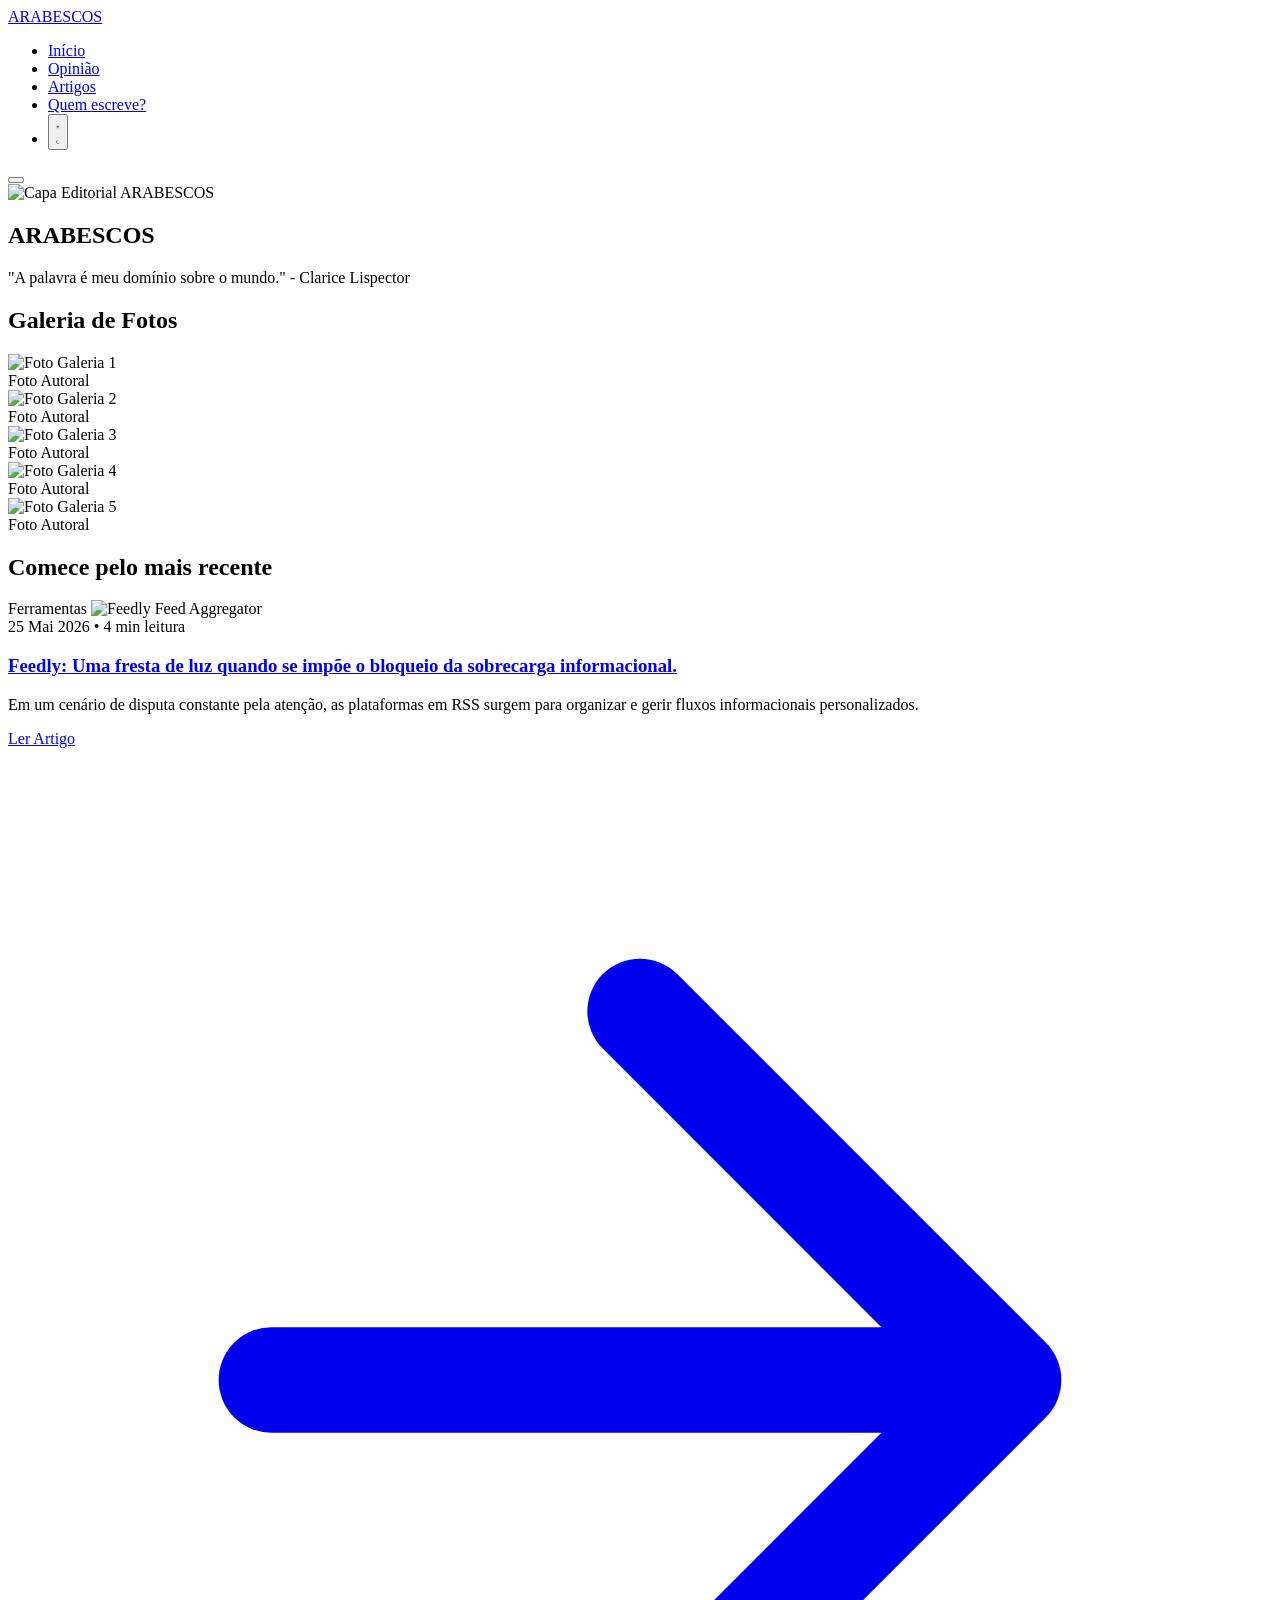
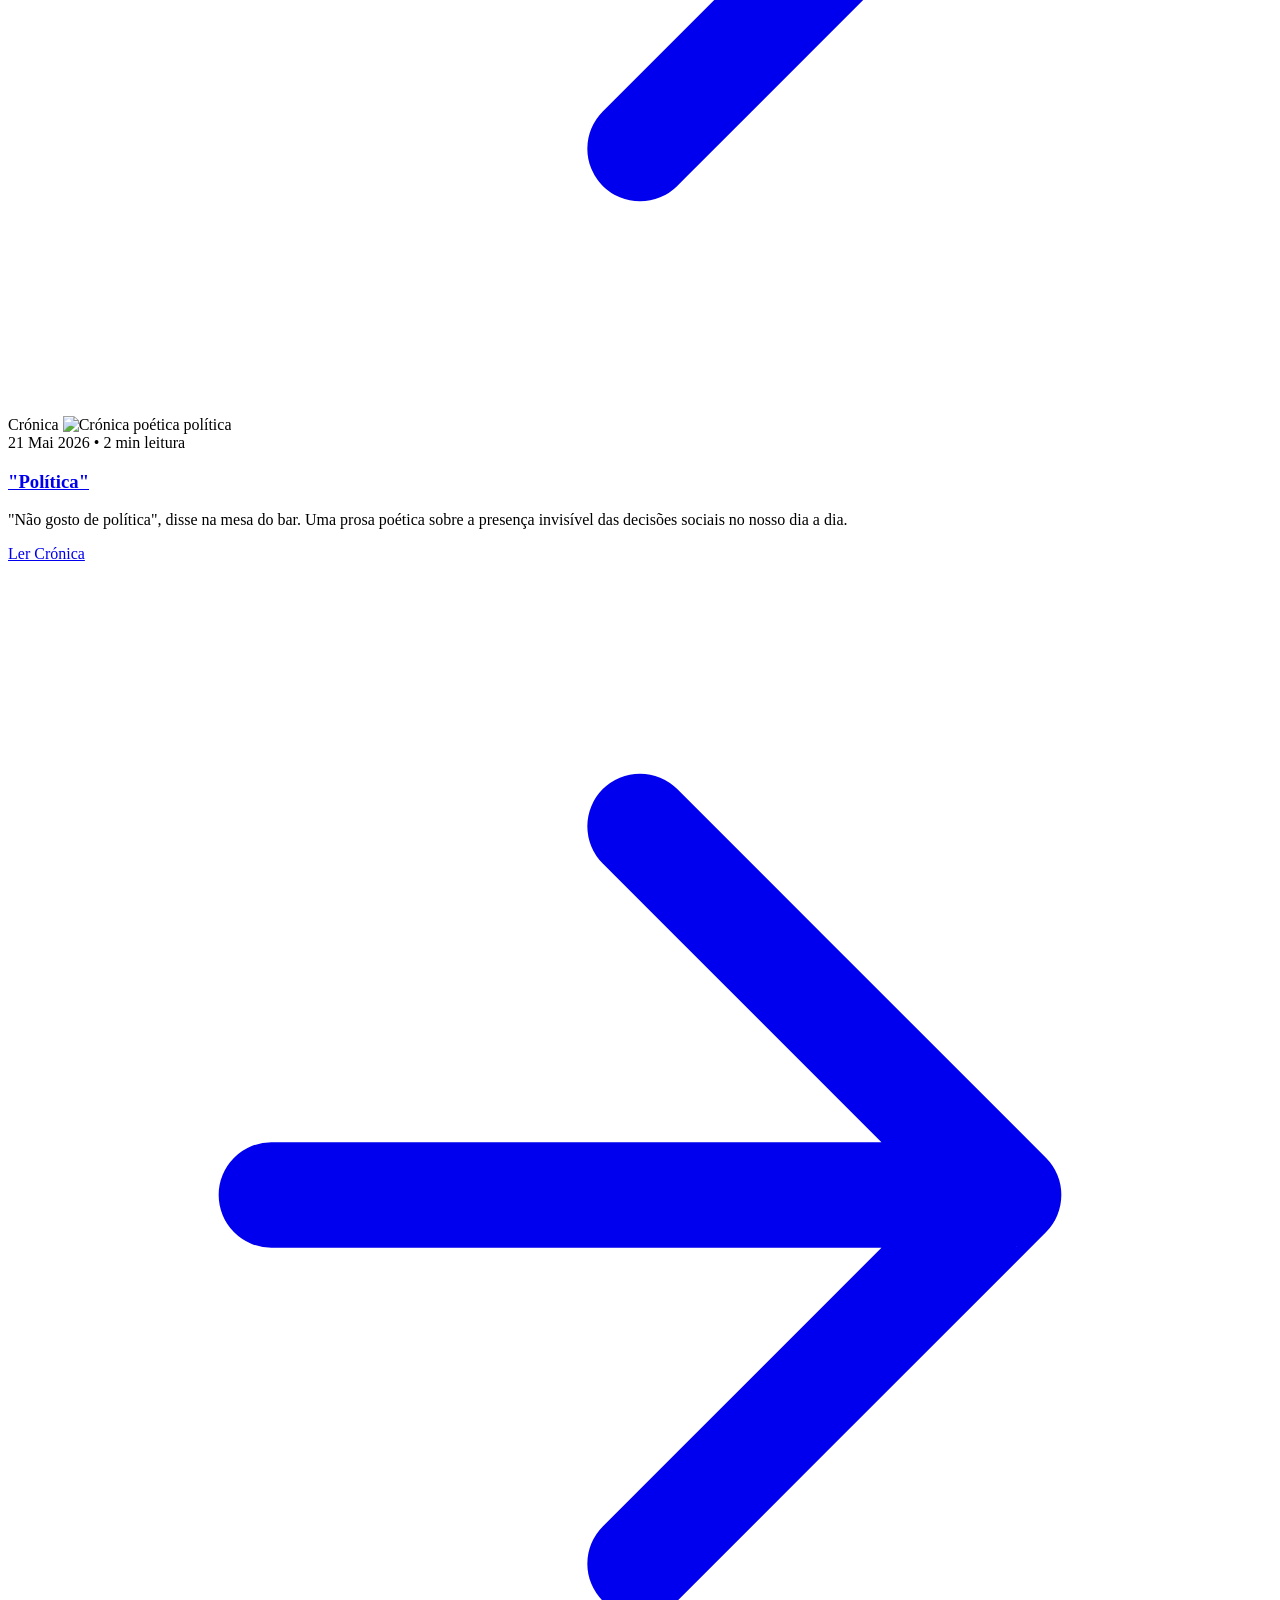
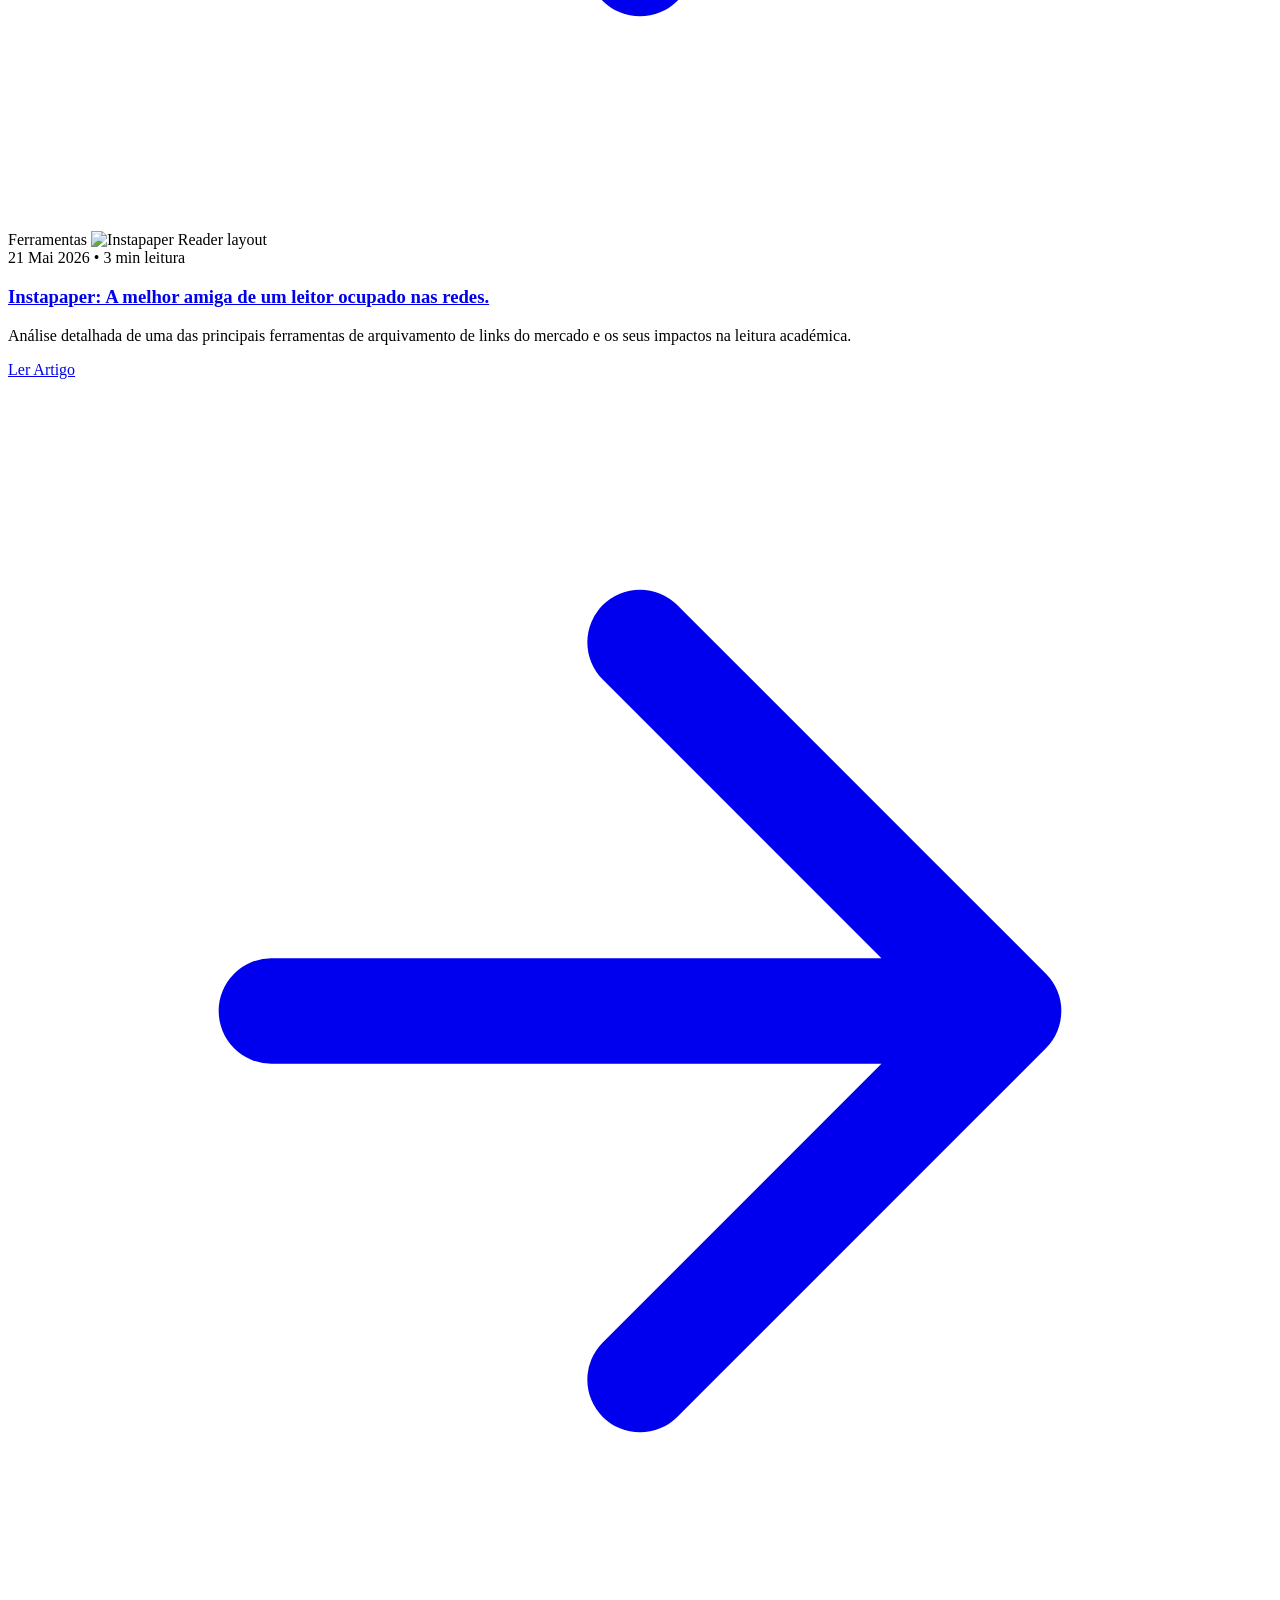
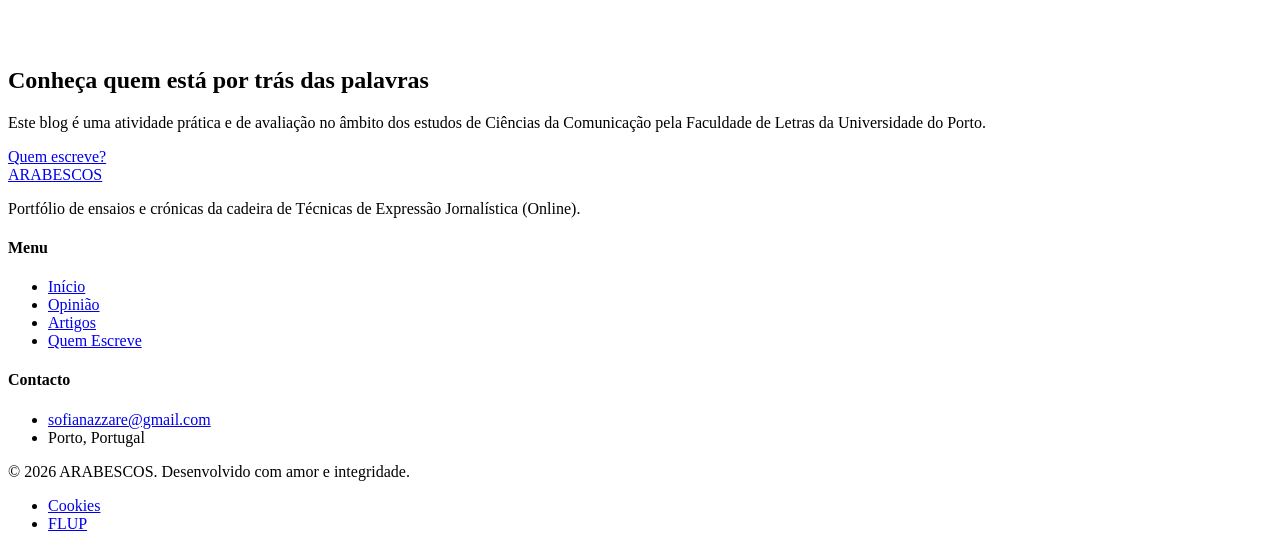
==== index.html @ 0fa6630d "Add files via upload primeiro push" ====
<!DOCTYPE html>
<html lang="pt" data-theme="light">

<head>
  <meta charset="UTF-8">
  <meta name="viewport" content="width=device-width, initial-scale=1.0">
  <meta http-equiv="X-UA-Compatible" content="ie=edge">

  <title>ARABESCOS | Início - Blog de Opinião</title>
  <meta name="description"
    content="Um espaço premium de crítica e opinião sobre tecnologia, fluxos informacionais, jornalismo online e crónicas do quotidiano por Sofia Nazaré.">
  <meta name="keywords" content="blog de opinião, jornalismo, feedly, instapaper, crónica, flup, porto">
  <meta name="author" content="Sofia Nazaré">

  <link rel="icon" href="https://duyn491kcolsw.cloudfront.net/files/2s/2sd/2sd9d9.ico" type="image/x-icon">
  <link rel="stylesheet" href="css/style.css">
</head>

<body>

  <!-- Reading Progress Bar -->
  <div class="reading-progress-container">
    <div id="reading-progress" class="reading-progress-bar"></div>
  </div>

  <!-- Main Header -->
  <header class="main-header" id="main-header">
    <div class="container header-container">
      <a href="index.html" class="logo" id="logo-brand">
        ARABESCOS<span></span>
      </a>

      <nav>
        <ul class="nav-menu" id="nav-menu">
          <li><a href="index.html" class="nav-link active" id="nav-home">Início</a></li>
          <li><a href="opiniao.html" class="nav-link" id="nav-opiniao">Opinião</a></li>
          <li><a href="artigos.html" class="nav-link" id="nav-artigos">Artigos</a></li>
          <li><a href="sobre-nos.html" class="nav-link" id="nav-about">Quem escreve?</a></li>
          <li class="theme-toggle-container">
            <button id="theme-toggle" class="theme-toggle-btn" aria-label="Alternar Tema Claro/Escuro">
              <svg class="sun-icon" viewBox="0 0 24 24">
                <path
                  d="M12 7c-2.76 0-5 2.24-5 5s2.24 5 5 5 5-2.24 5-5-2.24-5-5-5zM2 13h2c.55 0 1-.45 1-1s-.45-1-1-1H2c-.55 0-1 .45-1 1s.45 1 1 1zm18 0h2c.55 0 1-.45 1-1s-.45-1-1-1h-2c-.55 0-1 .45-1 1s.45 1 1 1zM11 2v2c0 .55.45 1 1 1s1-.45 1-1V2c0-.55-.45-1-1-1s-1 .45-1 1zm0 18v2c0 .55.45 1 1 1s1-.45 1-1v-2c0-.55-.45-1-1-1s-1 .45-1 1zM5.99 4.58c-.39-.39-1.03-.39-1.41 0s-.39 1.03 0 1.41l1.06 1.06c.39.39 1.03.39 1.41 0s.39-1.03 0-1.41L5.99 4.58zm12.37 12.37c-.39-.39-1.03-.39-1.41 0s-.39 1.03 0 1.41l1.06 1.06c.39.39 1.03.39 1.41 0s.39-1.03 0-1.41l-1.06-1.06zm1.06-12.37c-.39-.39-1.03-.39-1.41 0l-1.06 1.06c-.39.39-.39 1.03 0 1.41s1.03.39 1.41 0l1.06-1.06c.39-.38.39-1.02 0-1.41zm-12.37 12.37c-.39-.39-1.03-.39-1.41 0l-1.06 1.06c-.39.39-.39 1.03 0 1.41s1.03.39 1.41 0l1.06-1.06c.38-.39.38-1.03 0-1.41z" />
              </svg>
              <svg class="moon-icon" viewBox="0 0 24 24">
                <path
                  d="M12.3 22h-.1c-5.5 0-10-4.5-10-10C2.2 6.8 6.3 2.5 11.5 2c.5-.1 1 .3 1 .8s-.2.9-.7 1.1c-3.6 1.3-6 4.7-6 8.5 0 4.7 3.9 8.5 8.7 8.5 2.5 0 4.8-1.1 6.4-2.9.3-.4.9-.5 1.3-.2s.5.9.2 1.3c-2 2.4-5 3.9-8.1 3.9z" />
              </svg>
            </button>
          </li>
        </ul>
      </nav>

      <button class="mobile-toggle" id="menu-toggle" aria-label="Abrir Menu">
        <span></span>
        <span></span>
        <span></span>
      </button>
    </div>
  </header>

  <!-- Hero Banner -->
  <section class="hero-banner fade-in" id="hero-section">
    <img
      src="https://83acf21416.cbaul-cdnwnd.com/0bd7acf3192e547ef66bab210b5537e1/200000008-1e2a11e2a3/IMG_3555.jpeg?ph=83acf21416"
      alt="Capa Editorial ARABESCOS" class="hero-bg">
    <div class="hero-overlay"></div>
    <div class="hero-content">
      <h1 class="hero-title">ARABESCOS</h1>
      <p class="hero-subtitle">"A palavra é meu domínio sobre o mundo." - Clarice Lispector</p>
    </div>
  </section>

  <!-- Gallery Section -->
  <section class="section container fade-in" id="gallery-section">
    <h2 class="section-title">Galeria de Fotos</h2>
    <div class="editorial-gallery" style="grid-template-columns: repeat(5, 1fr);">
      <div class="gallery-item">
        <img
          src="https://83acf21416.cbaul-cdnwnd.com/0bd7acf3192e547ef66bab210b5537e1/200000078-2ecbc2ecbd/WhatsApp%20Image%202026-03-26%20at%2002.44.03.jpeg?ph=83acf21416"
          alt="Foto Galeria 1" class="gallery-img">
        <div class="gallery-overlay">
          <span class="gallery-title">Foto Autoral</span>
        </div>
      </div>
      <div class="gallery-item">
        <img
          src="https://83acf21416.cbaul-cdnwnd.com/0bd7acf3192e547ef66bab210b5537e1/200000084-2b4642b466/WhatsApp%20Image%202026-03-26%20at%2002.42.41%20%281%29.jpeg?ph=83acf21416"
          alt="Foto Galeria 2" class="gallery-img">
        <div class="gallery-overlay">
          <span class="gallery-title">Foto Autoral</span>
        </div>
      </div>
      <div class="gallery-item">
        <img
          src="https://83acf21416.cbaul-cdnwnd.com/0bd7acf3192e547ef66bab210b5537e1/200000080-0b7890b78b/WhatsApp%20Image%202026-03-26%20at%2002.44.03%20%281%29.jpeg?ph=83acf21416"
          alt="Foto Galeria 3" class="gallery-img">
        <div class="gallery-overlay">
          <span class="gallery-title">Foto Autoral</span>
        </div>
      </div>
      <div class="gallery-item">
        <img
          src="https://83acf21416.cbaul-cdnwnd.com/0bd7acf3192e547ef66bab210b5537e1/200000082-5e3d45e3d6/WhatsApp%20Image%202026-03-26%20at%2002.42.42.jpeg?ph=83acf21416"
          alt="Foto Galeria 4" class="gallery-img">
        <div class="gallery-overlay">
          <span class="gallery-title">Foto Autoral</span>
        </div>
      </div>
      <div class="gallery-item">
        <img
          src="https://83acf21416.cbaul-cdnwnd.com/0bd7acf3192e547ef66bab210b5537e1/200000086-24a9124a93/WhatsApp%20Image%202026-03-26%20at%2002.45.46.jpeg?ph=83acf21416"
          alt="Foto Galeria 5" class="gallery-img">
        <div class="gallery-overlay">
          <span class="gallery-title">Foto Autoral</span>
        </div>
      </div>
    </div>
  </section>

  <!-- Recent Articles Feed -->
  <section class="section container fade-in" id="articles-feed">
    <h2 class="section-title">Comece pelo mais recente</h2>

    <div class="articles-grid">
      <!-- Article 1 -->
      <article class="article-card">
        <div class="card-img-wrapper">
          <span class="card-tag">Ferramentas</span>
          <img
            src="https://83acf21416.cbaul-cdnwnd.com/0bd7acf3192e547ef66bab210b5537e1/200000069-0a8d60a8d8/450/WhatsApp%20Image%202026-05-22%20at%2011.35.14-8.webp?ph=83acf21416"
            alt="Feedly Feed Aggregator" class="card-img">
        </div>
        <div class="card-content">
          <div class="card-meta">
            <span>25 Mai 2026</span>
            <span>•</span>
            <span>4 min leitura</span>
          </div>
          <h3 class="card-title">
            <a href="artigo-feedly.html">Feedly: Uma fresta de luz quando se impõe o bloqueio da sobrecarga
              informacional.</a>
          </h3>
          <p class="card-desc">Em um cenário de disputa constante pela atenção, as plataformas em RSS surgem para
            organizar e gerir fluxos informacionais personalizados.</p>
          <a href="artigo-feedly.html" class="card-link">
            Ler Artigo
            <svg viewBox="0 0 24 24">
              <path d="M5 12h14M12 5l7 7-7 7" stroke="currentColor" stroke-width="2" stroke-linecap="round"
                stroke-linejoin="round" fill="none" />
            </svg>
          </a>
        </div>
      </article>

      <!-- Article 2 -->
      <article class="article-card">
        <div class="card-img-wrapper">
          <span class="card-tag">Crónica</span>
          <img
            src="https://83acf21416.cbaul-cdnwnd.com/0bd7acf3192e547ef66bab210b5537e1/200000013-90c0790c09/450/WhatsApp%20Image%202026-03-26%20at%2000.16.03.webp?ph=83acf21416"
            alt="Crónica poética política" class="card-img">
        </div>
        <div class="card-content">
          <div class="card-meta">
            <span>21 Mai 2026</span>
            <span>•</span>
            <span>2 min leitura</span>
          </div>
          <h3 class="card-title">
            <a href="artigo-politica.html">"Política"</a>
          </h3>
          <p class="card-desc">"Não gosto de política", disse na mesa do bar. Uma prosa poética sobre a presença
            invisível das decisões sociais no nosso dia a dia.</p>
          <a href="artigo-politica.html" class="card-link">
            Ler Crónica
            <svg viewBox="0 0 24 24">
              <path d="M5 12h14M12 5l7 7-7 7" stroke="currentColor" stroke-width="2" stroke-linecap="round"
                stroke-linejoin="round" fill="none" />
            </svg>
          </a>
        </div>
      </article>

      <!-- Article 3 -->
      <article class="article-card">
        <div class="card-img-wrapper">
          <span class="card-tag">Ferramentas</span>
          <img
            src="https://83acf21416.cbaul-cdnwnd.com/0bd7acf3192e547ef66bab210b5537e1/200000061-aa2aaaa2ad/450/WhatsApp%20Image%202026-05-20%20at%2014.17.01.webp?ph=83acf21416"
            alt="Instapaper Reader layout" class="card-img">
        </div>
        <div class="card-content">
          <div class="card-meta">
            <span>21 Mai 2026</span>
            <span>•</span>
            <span>3 min leitura</span>
          </div>
          <h3 class="card-title">
            <a href="artigo-instapaper.html">Instapaper: A melhor amiga de um leitor ocupado nas redes.</a>
          </h3>
          <p class="card-desc">Análise detalhada de uma das principais ferramentas de arquivamento de links do mercado e
            os seus impactos na leitura académica.</p>
          <a href="artigo-instapaper.html" class="card-link">
            Ler Artigo
            <svg viewBox="0 0 24 24">
              <path d="M5 12h14M12 5l7 7-7 7" stroke="currentColor" stroke-width="2" stroke-linecap="round"
                stroke-linejoin="round" fill="none" />
            </svg>
          </a>
        </div>
      </article>
    </div>
  </section>

  <!-- CTA Section -->
  <section class="section container fade-in" id="cta-section">
    <div class="cta-banner">
      <h2 class="cta-title">Conheça quem está por trás das palavras</h2>
      <p class="cta-desc">Este blog é uma atividade prática e de avaliação no âmbito dos estudos de Ciências da
        Comunicação pela Faculdade de Letras da Universidade do Porto.</p>
      <a href="sobre-nos.html" class="btn btn-primary" id="cta-btn-author">Quem escreve?</a>
    </div>
  </section>

  <!-- Footer Component -->
  <footer class="main-footer" id="main-footer">
    <div class="container footer-grid">
      <div class="footer-brand">
        <a href="index.html" class="footer-logo">ARABESCOS<span></span></a>
        <p class="footer-desc">Portfólio de ensaios e crónicas da cadeira de Técnicas de Expressão Jornalística
          (Online).</p>
      </div>

      <div class="footer-links-widget">
        <h4 class="footer-widget-title">Menu</h4>
        <ul class="footer-links">
          <li><a href="index.html" class="footer-link">Início</a></li>
          <li><a href="opiniao.html" class="footer-link">Opinião</a></li>
          <li><a href="artigos.html" class="footer-link">Artigos</a></li>
          <li><a href="sobre-nos.html" class="footer-link">Quem Escreve</a></li>
        </ul>
      </div>

      <div class="footer-links-widget">
        <h4 class="footer-widget-title">Contacto</h4>
        <ul class="footer-links">
          <li><a href="mailto:sofianazzare@gmail.com" class="footer-link">sofianazzare@gmail.com</a></li>
          <li class="footer-link">Porto, Portugal</li>
        </ul>
      </div>
    </div>

    <div class="container footer-bottom">
      <div class="footer-copyright">
        &copy; 2026 ARABESCOS. Desenvolvido com amor e integridade.
      </div>
      <ul class="footer-bottom-links">
        <li><a href="#" class="footer-bottom-link">Cookies</a></li>
        <li><a href="https://www.flup.up.pt" target="_blank" class="footer-bottom-link">FLUP</a></li>
      </ul>
    </div>
  </footer>

  <!-- Main JavaScript File -->
  <script src="js/main.js"></script>
</body>

</html>
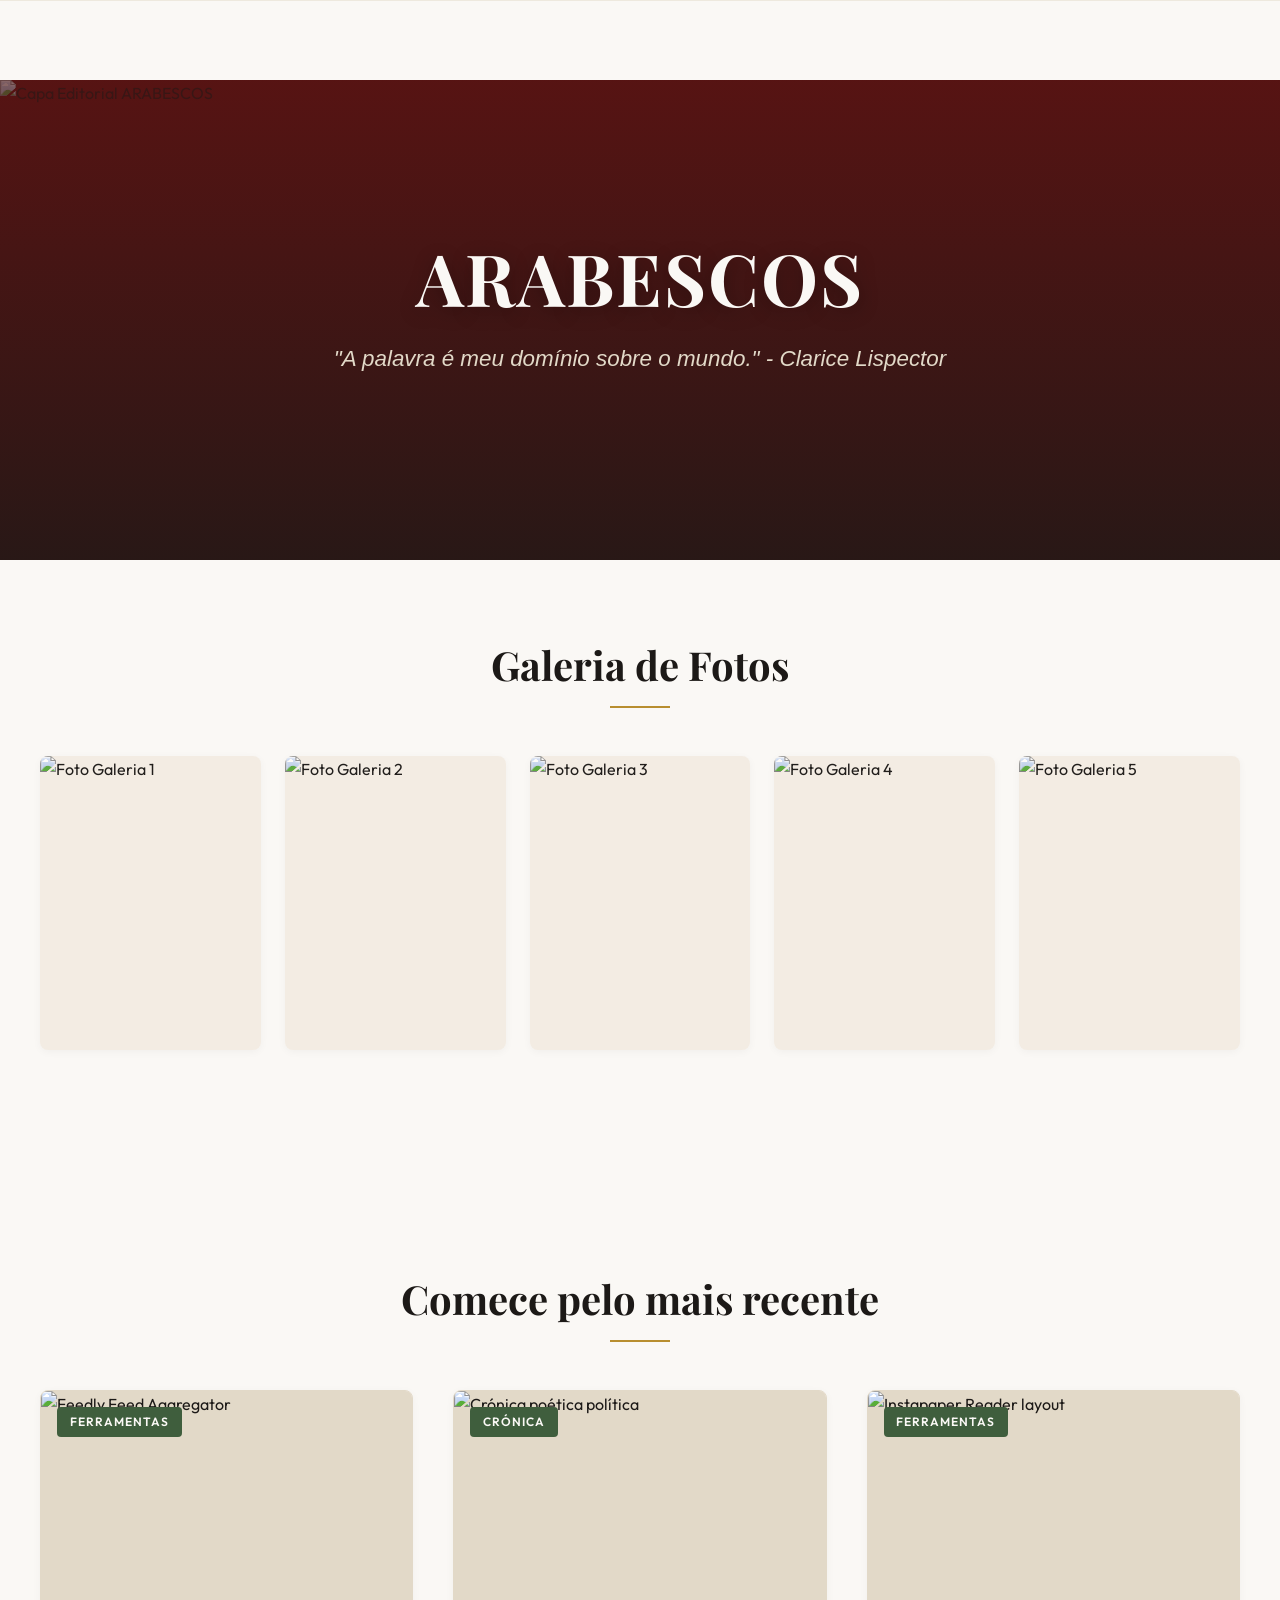
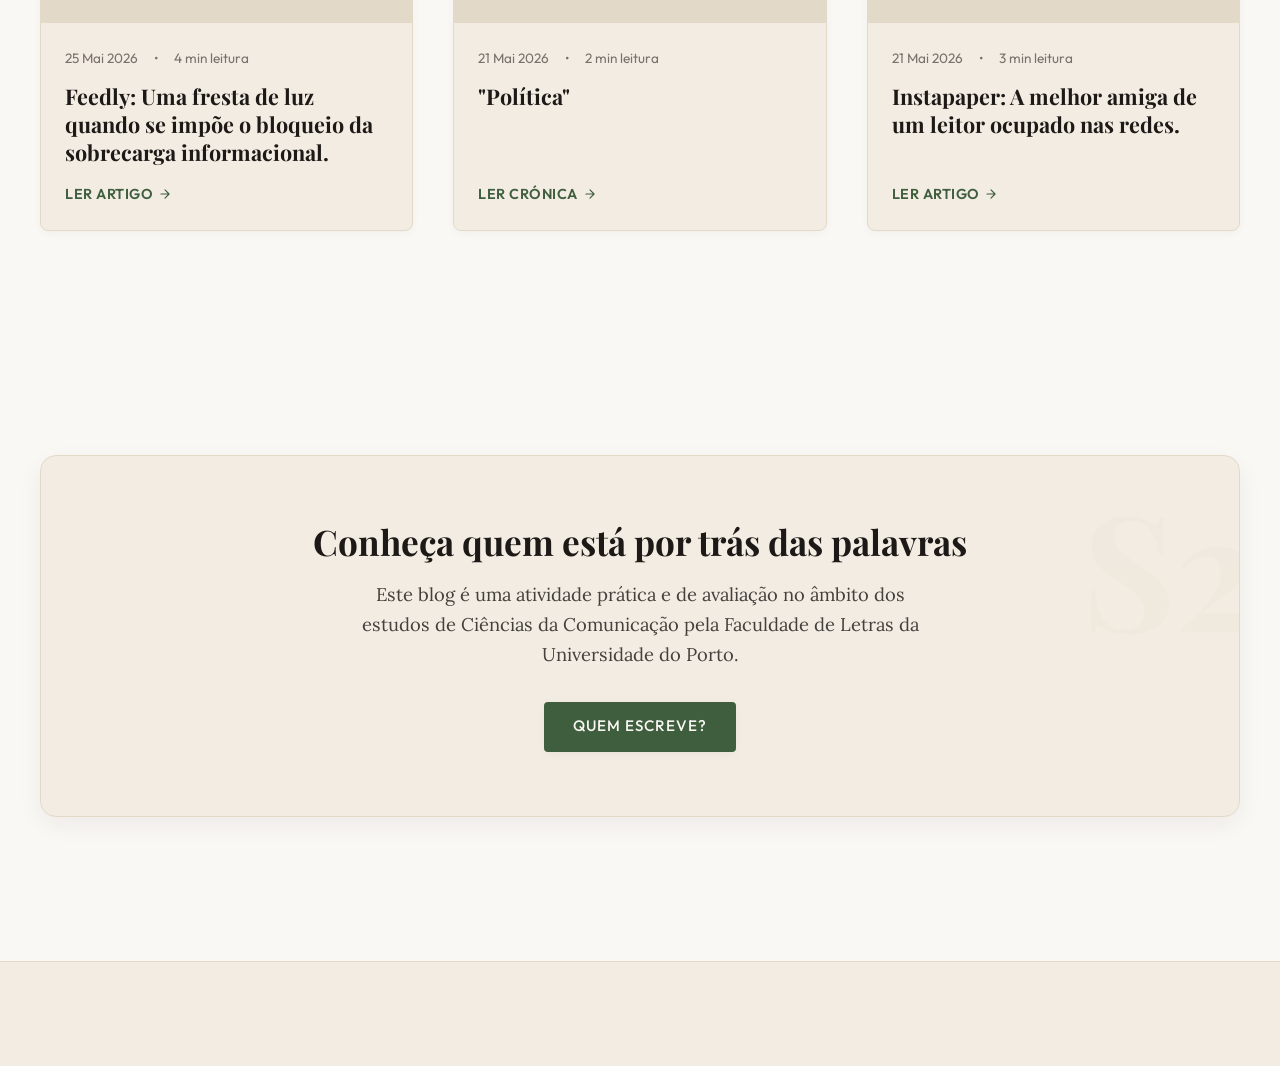
==== commit c3168990: "Add files via upload" ====
--- a/index.html
+++ b/index.html
@@ -23,41 +23,8 @@
     <div id="reading-progress" class="reading-progress-bar"></div>
   </div>
 
-  <!-- Main Header -->
-  <header class="main-header" id="main-header">
-    <div class="container header-container">
-      <a href="index.html" class="logo" id="logo-brand">
-        ARABESCOS<span></span>
-      </a>
-
-      <nav>
-        <ul class="nav-menu" id="nav-menu">
-          <li><a href="index.html" class="nav-link active" id="nav-home">Início</a></li>
-          <li><a href="opiniao.html" class="nav-link" id="nav-opiniao">Opinião</a></li>
-          <li><a href="artigos.html" class="nav-link" id="nav-artigos">Artigos</a></li>
-          <li><a href="sobre-nos.html" class="nav-link" id="nav-about">Quem escreve?</a></li>
-          <li class="theme-toggle-container">
-            <button id="theme-toggle" class="theme-toggle-btn" aria-label="Alternar Tema Claro/Escuro">
-              <svg class="sun-icon" viewBox="0 0 24 24">
-                <path
-                  d="M12 7c-2.76 0-5 2.24-5 5s2.24 5 5 5 5-2.24 5-5-2.24-5-5-5zM2 13h2c.55 0 1-.45 1-1s-.45-1-1-1H2c-.55 0-1 .45-1 1s.45 1 1 1zm18 0h2c.55 0 1-.45 1-1s-.45-1-1-1h-2c-.55 0-1 .45-1 1s.45 1 1 1zM11 2v2c0 .55.45 1 1 1s1-.45 1-1V2c0-.55-.45-1-1-1s-1 .45-1 1zm0 18v2c0 .55.45 1 1 1s1-.45 1-1v-2c0-.55-.45-1-1-1s-1 .45-1 1zM5.99 4.58c-.39-.39-1.03-.39-1.41 0s-.39 1.03 0 1.41l1.06 1.06c.39.39 1.03.39 1.41 0s.39-1.03 0-1.41L5.99 4.58zm12.37 12.37c-.39-.39-1.03-.39-1.41 0s-.39 1.03 0 1.41l1.06 1.06c.39.39 1.03.39 1.41 0s.39-1.03 0-1.41l-1.06-1.06zm1.06-12.37c-.39-.39-1.03-.39-1.41 0l-1.06 1.06c-.39.39-.39 1.03 0 1.41s1.03.39 1.41 0l1.06-1.06c.39-.38.39-1.02 0-1.41zm-12.37 12.37c-.39-.39-1.03-.39-1.41 0l-1.06 1.06c-.39.39-.39 1.03 0 1.41s1.03.39 1.41 0l1.06-1.06c.38-.39.38-1.03 0-1.41z" />
-              </svg>
-              <svg class="moon-icon" viewBox="0 0 24 24">
-                <path
-                  d="M12.3 22h-.1c-5.5 0-10-4.5-10-10C2.2 6.8 6.3 2.5 11.5 2c.5-.1 1 .3 1 .8s-.2.9-.7 1.1c-3.6 1.3-6 4.7-6 8.5 0 4.7 3.9 8.5 8.7 8.5 2.5 0 4.8-1.1 6.4-2.9.3-.4.9-.5 1.3-.2s.5.9.2 1.3c-2 2.4-5 3.9-8.1 3.9z" />
-              </svg>
-            </button>
-          </li>
-        </ul>
-      </nav>
-
-      <button class="mobile-toggle" id="menu-toggle" aria-label="Abrir Menu">
-        <span></span>
-        <span></span>
-        <span></span>
-      </button>
-    </div>
-  </header>
+  <!-- Main Header Placeholder -->
+  <header class="main-header" id="main-header"></header>
 
   <!-- Hero Banner -->
   <section class="hero-banner fade-in" id="hero-section">
@@ -141,8 +108,6 @@
             <a href="artigo-feedly.html">Feedly: Uma fresta de luz quando se impõe o bloqueio da sobrecarga
               informacional.</a>
           </h3>
-          <p class="card-desc">Em um cenário de disputa constante pela atenção, as plataformas em RSS surgem para
-            organizar e gerir fluxos informacionais personalizados.</p>
           <a href="artigo-feedly.html" class="card-link">
             Ler Artigo
             <svg viewBox="0 0 24 24">
@@ -170,8 +135,6 @@
           <h3 class="card-title">
             <a href="artigo-politica.html">"Política"</a>
           </h3>
-          <p class="card-desc">"Não gosto de política", disse na mesa do bar. Uma prosa poética sobre a presença
-            invisível das decisões sociais no nosso dia a dia.</p>
           <a href="artigo-politica.html" class="card-link">
             Ler Crónica
             <svg viewBox="0 0 24 24">
@@ -199,8 +162,6 @@
           <h3 class="card-title">
             <a href="artigo-instapaper.html">Instapaper: A melhor amiga de um leitor ocupado nas redes.</a>
           </h3>
-          <p class="card-desc">Análise detalhada de uma das principais ferramentas de arquivamento de links do mercado e
-            os seus impactos na leitura académica.</p>
           <a href="artigo-instapaper.html" class="card-link">
             Ler Artigo
             <svg viewBox="0 0 24 24">
@@ -223,44 +184,8 @@
     </div>
   </section>
 
-  <!-- Footer Component -->
-  <footer class="main-footer" id="main-footer">
-    <div class="container footer-grid">
-      <div class="footer-brand">
-        <a href="index.html" class="footer-logo">ARABESCOS<span></span></a>
-        <p class="footer-desc">Portfólio de ensaios e crónicas da cadeira de Técnicas de Expressão Jornalística
-          (Online).</p>
-      </div>
-
-      <div class="footer-links-widget">
-        <h4 class="footer-widget-title">Menu</h4>
-        <ul class="footer-links">
-          <li><a href="index.html" class="footer-link">Início</a></li>
-          <li><a href="opiniao.html" class="footer-link">Opinião</a></li>
-          <li><a href="artigos.html" class="footer-link">Artigos</a></li>
-          <li><a href="sobre-nos.html" class="footer-link">Quem Escreve</a></li>
-        </ul>
-      </div>
-
-      <div class="footer-links-widget">
-        <h4 class="footer-widget-title">Contacto</h4>
-        <ul class="footer-links">
-          <li><a href="mailto:sofianazzare@gmail.com" class="footer-link">sofianazzare@gmail.com</a></li>
-          <li class="footer-link">Porto, Portugal</li>
-        </ul>
-      </div>
-    </div>
-
-    <div class="container footer-bottom">
-      <div class="footer-copyright">
-        &copy; 2026 ARABESCOS. Desenvolvido com amor e integridade.
-      </div>
-      <ul class="footer-bottom-links">
-        <li><a href="#" class="footer-bottom-link">Cookies</a></li>
-        <li><a href="https://www.flup.up.pt" target="_blank" class="footer-bottom-link">FLUP</a></li>
-      </ul>
-    </div>
-  </footer>
+  <!-- Footer Component Placeholder -->
+  <footer class="main-footer" id="main-footer"></footer>
 
   <!-- Main JavaScript File -->
   <script src="js/main.js"></script>
--- a/css/style.css
+++ b/css/style.css
@@ -0,0 +1,1523 @@
+@import url('https://fonts.googleapis.com/css2?family=Inter:wght@300;400;500;600&family=Lora:ital,wght@0,400;0,500;0,600;1,400&family=Playfair+Display:ital,wght@0,400;0,600;0,700;1,400&family=Outfit:wght@300;400;500;600;700&display=swap');
+
+/* ==========================================================================
+   CSS VARIABLES & DESIGN SYSTEM (THEMES)
+   ========================================================================== */
+:root {
+  /* Colors - Light Theme (Default) */
+  --bg-primary: #FAF8F5;
+  /* Delicate cream paper */
+  --bg-secondary: #F3ECE3;
+  /* Warm greyish beige */
+  --bg-tertiary: #E8DEC9;
+  /* Deep accent beige */
+  --text-primary: #1C1917;
+  /* Warm charcoal */
+  --text-secondary: #44403C;
+  /* Stone grey */
+  --text-muted: #78716C;
+  /* Cool taupe */
+
+  --accent-green: #3F5E3D;
+  /* Sage Forest Green */
+  --accent-green-light: #EBF1EA;
+  --accent-gold: #B88E2F;
+  /* Rich Ochre Gold */
+  --accent-gold-light: #FBF6E9;
+
+  --border-color: #E2D9C8;
+  --selection-bg: #E3D4B6;
+  --selection-color: #1C1917;
+
+  /* Shadows & Elevations */
+  --shadow-sm: 0 2px 8px rgba(28, 25, 23, 0.04);
+  --shadow-md: 0 8px 24px rgba(28, 25, 23, 0.06);
+  --shadow-lg: 0 16px 48px rgba(28, 25, 23, 0.1);
+  --shadow-accent: 0 8px 30px rgba(63, 94, 61, 0.12);
+
+  /* Borders & Radii */
+  --radius-sm: 4px;
+  --radius-md: 8px;
+  --radius-lg: 16px;
+  --radius-round: 50%;
+
+  /* Transitions */
+  --transition-smooth: all 0.4s cubic-bezier(0.25, 0.8, 0.25, 1);
+  --transition-fast: all 0.2s ease;
+
+  /* Fonts */
+  --font-serif-heading: 'Playfair Display', Georgia, serif;
+  --font-serif-body: 'Lora', Palatino, serif;
+  --font-sans: 'Outfit', 'Inter', sans-serif;
+}
+
+[data-theme="dark"] {
+  /* Colors - Dark Theme */
+  --bg-primary: #0F0E0D;
+  /* Deep obsidian black */
+  --bg-secondary: #1A1816;
+  /* Charcoal ash card */
+  --bg-tertiary: #262320;
+  /* Dark bronze accent */
+  --text-primary: #F4F2EE;
+  /* Bright ivory */
+  --text-secondary: #D4CECE;
+  /* Silver stone */
+  --text-muted: #8E8883;
+  /* Muted ash */
+
+  --accent-green: #7BA078;
+  /* Brighter Sage Green */
+  --accent-green-light: #1A2219;
+  --accent-gold: #D6A845;
+  /* Antique gold */
+  --accent-gold-light: #2A2110;
+
+  --border-color: #2D2824;
+  --selection-bg: #4F432B;
+  --selection-color: #F4F2EE;
+
+  /* Shadows & Elevations */
+  --shadow-sm: 0 2px 8px rgba(0, 0, 0, 0.4);
+  --shadow-md: 0 8px 24px rgba(0, 0, 0, 0.6);
+  --shadow-lg: 0 16px 48px rgba(0, 0, 0, 0.8);
+  --shadow-accent: 0 8px 30px rgba(123, 160, 120, 0.15);
+}
+
+/* ==========================================================================
+   RESET & BASE STYLING
+   ========================================================================== */
+*,
+*::before,
+*::after {
+  box-sizing: border-box;
+  margin: 0;
+  padding: 0;
+}
+
+html {
+  font-size: 16px;
+  scroll-behavior: smooth;
+  -webkit-font-smoothing: antialiased;
+}
+
+body {
+  background-color: var(--bg-primary);
+  color: var(--text-primary);
+  font-family: var(--font-sans);
+  line-height: 1.625;
+  transition: var(--transition-smooth);
+  overflow-x: hidden;
+}
+
+::selection {
+  background-color: var(--selection-bg);
+  color: var(--selection-color);
+}
+
+/* Custom Scrollbar */
+::-webkit-scrollbar {
+  width: 10px;
+}
+
+::-webkit-scrollbar-track {
+  background: var(--bg-primary);
+}
+
+::-webkit-scrollbar-thumb {
+  background: var(--border-color);
+  border-radius: var(--radius-md);
+  border: 2px solid var(--bg-primary);
+}
+
+::-webkit-scrollbar-thumb:hover {
+  background: var(--text-muted);
+}
+
+/* Typography Base */
+h1,
+h2,
+h3,
+h4,
+h5,
+h6 {
+  font-family: var(--font-serif-heading);
+  font-weight: 700;
+  line-height: 1.25;
+  color: var(--text-primary);
+}
+
+p {
+  font-family: var(--font-serif-body);
+  font-size: 1.1rem;
+  color: var(--text-secondary);
+  margin-bottom: 1.5rem;
+}
+
+a {
+  color: var(--accent-green);
+  text-decoration: none;
+  transition: var(--transition-fast);
+}
+
+a:hover {
+  color: var(--accent-gold);
+}
+
+img {
+  max-width: 100%;
+  height: auto;
+  display: block;
+}
+
+/* ==========================================================================
+   REUSABLE UTILITIES & LAYOUTS
+   ========================================================================== */
+.container {
+  width: 100%;
+  max-width: 1200px;
+  margin: 0 auto;
+  padding: 0 1.5rem;
+}
+
+.section {
+  padding: 5rem 0;
+}
+
+.section-title {
+  font-size: 2.5rem;
+  text-align: center;
+  margin-bottom: 3rem;
+  position: relative;
+}
+
+.section-title::after {
+  content: '';
+  display: block;
+  width: 60px;
+  height: 2px;
+  background-color: var(--accent-gold);
+  margin: 1rem auto 0;
+}
+
+.text-center {
+  text-align: center;
+}
+
+/* Grid Layouts */
+.grid-2 {
+  display: grid;
+  grid-template-columns: repeat(2, 1fr);
+  gap: 2.5rem;
+}
+
+.grid-3 {
+  display: grid;
+  grid-template-columns: repeat(3, 1fr);
+  gap: 2rem;
+}
+
+@media (max-width: 900px) {
+
+  .grid-2,
+  .grid-3 {
+    grid-template-columns: 1fr;
+    gap: 2rem;
+  }
+}
+
+/* Premium Buttons */
+.btn {
+  display: inline-flex;
+  align-items: center;
+  gap: 0.5rem;
+  padding: 0.8rem 1.8rem;
+  font-family: var(--font-sans);
+  font-size: 0.95rem;
+  font-weight: 500;
+  text-transform: uppercase;
+  letter-spacing: 1px;
+  border-radius: var(--radius-sm);
+  transition: var(--transition-smooth);
+  cursor: pointer;
+  border: none;
+}
+
+.btn-primary {
+  background-color: var(--accent-green);
+  color: #FAF8F5;
+  box-shadow: var(--shadow-sm);
+}
+
+.btn-primary:hover {
+  background-color: var(--text-primary);
+  color: var(--bg-primary);
+  transform: translateY(-2px);
+  box-shadow: var(--shadow-accent);
+}
+
+.btn-outline {
+  background-color: transparent;
+  color: var(--text-primary);
+  border: 1px solid var(--border-color);
+}
+
+.btn-outline:hover {
+  border-color: var(--accent-gold);
+  color: var(--accent-gold);
+  transform: translateY(-2px);
+}
+
+/* Page transitions */
+.fade-in {
+  animation: fadeIn 0.8s cubic-bezier(0.25, 0.8, 0.25, 1) forwards;
+}
+
+@keyframes fadeIn {
+  from {
+    opacity: 0;
+    transform: translateY(20px);
+  }
+
+  to {
+    opacity: 1;
+    transform: translateY(0);
+  }
+}
+
+/* ==========================================================================
+   HEADER / NAVIGATION COMPONENT
+   ========================================================================== */
+.main-header {
+  position: fixed;
+  top: 0;
+  left: 0;
+  width: 100%;
+  z-index: 1000;
+  background-color: rgba(250, 248, 245, 0.8);
+  backdrop-filter: blur(12px);
+  -webkit-backdrop-filter: blur(12px);
+  border-bottom: 1px solid rgba(226, 217, 200, 0.5);
+  transition: var(--transition-smooth);
+}
+
+[data-theme="dark"] .main-header {
+  background-color: rgba(15, 14, 13, 0.8);
+  border-bottom: 1px solid rgba(45, 40, 36, 0.5);
+}
+
+.header-scrolled {
+  box-shadow: var(--shadow-sm);
+  padding: 0.5rem 0;
+}
+
+.header-container {
+  display: flex;
+  justify-content: space-between;
+  align-items: center;
+  height: 80px;
+}
+
+.logo {
+  font-family: var(--font-serif-heading);
+  font-size: 1.6rem;
+  font-weight: 700;
+  color: var(--text-primary);
+  letter-spacing: 1.5px;
+  display: flex;
+  align-items: center;
+  gap: 4px;
+}
+
+.logo span {
+  color: var(--accent-gold);
+}
+
+/* Nav Menu */
+.nav-menu {
+  display: flex;
+  align-items: center;
+  gap: 2rem;
+  list-style: none;
+}
+
+.nav-link {
+  font-family: var(--font-sans);
+  font-weight: 500;
+  font-size: 0.95rem;
+  text-transform: uppercase;
+  color: var(--text-secondary);
+  letter-spacing: 0.5px;
+  position: relative;
+  padding: 0.5rem 0;
+}
+
+.nav-link::after {
+  content: '';
+  position: absolute;
+  bottom: 0;
+  left: 0;
+  width: 0;
+  height: 2px;
+  background-color: var(--accent-gold);
+  transition: var(--transition-fast);
+}
+
+.nav-link:hover {
+  color: var(--text-primary);
+}
+
+.nav-link:hover::after,
+.nav-link.active::after {
+  width: 100%;
+}
+
+/* Theme Toggle Button */
+.theme-toggle-btn {
+  background: none;
+  border: none;
+  cursor: pointer;
+  width: 40px;
+  height: 40px;
+  border-radius: var(--radius-round);
+  display: flex;
+  align-items: center;
+  justify-content: center;
+  color: var(--text-primary);
+  background-color: var(--bg-secondary);
+  transition: var(--transition-smooth);
+}
+
+.theme-toggle-btn:hover {
+  background-color: var(--border-color);
+  transform: rotate(20deg);
+}
+
+.theme-toggle-btn svg {
+  width: 20px;
+  height: 20px;
+  fill: currentColor;
+}
+
+.theme-toggle-btn .moon-icon {
+  display: none;
+}
+
+[data-theme="dark"] .theme-toggle-btn .sun-icon {
+  display: none;
+}
+
+[data-theme="dark"] .theme-toggle-btn .moon-icon {
+  display: block;
+}
+
+/* Mobile Menu Toggle */
+.mobile-toggle {
+  display: none;
+  background: none;
+  border: none;
+  cursor: pointer;
+  width: 30px;
+  height: 24px;
+  position: relative;
+}
+
+.mobile-toggle span {
+  display: block;
+  width: 100%;
+  height: 3px;
+  background-color: var(--text-primary);
+  position: absolute;
+  left: 0;
+  transition: var(--transition-fast);
+}
+
+.mobile-toggle span:nth-child(1) {
+  top: 0;
+}
+
+.mobile-toggle span:nth-child(2) {
+  top: 10px;
+}
+
+.mobile-toggle span:nth-child(3) {
+  top: 20px;
+}
+
+.mobile-toggle.active span:nth-child(1) {
+  transform: translateY(10px) rotate(45deg);
+}
+
+.mobile-toggle.active span:nth-child(2) {
+  opacity: 0;
+}
+
+.mobile-toggle.active span:nth-child(3) {
+  transform: translateY(-10px) rotate(-45deg);
+}
+
+@media (max-width: 768px) {
+  .mobile-toggle {
+    display: block;
+  }
+
+  .nav-menu {
+    position: fixed;
+    top: 80px;
+    right: -100%;
+    width: 80%;
+    max-width: 320px;
+    height: calc(100vh - 80px);
+    background-color: var(--bg-secondary);
+    border-left: 1px solid var(--border-color);
+    flex-direction: column;
+    padding: 3rem 2rem;
+    align-items: flex-start;
+    gap: 1.5rem;
+    transition: var(--transition-smooth);
+    box-shadow: var(--shadow-lg);
+  }
+
+  .nav-menu.active {
+    right: 0;
+  }
+
+  .theme-toggle-container {
+    margin-top: 1rem;
+  }
+}
+
+/* ==========================================================================
+   HERO / BANNER COMPONENTS
+   ========================================================================== */
+.hero-banner {
+  height: 20vh;
+  min-height: 480px;
+  position: relative;
+  background-color: #701111;
+  overflow: hidden;
+  display: flex;
+  align-items: center;
+  margin-top: 80px;
+}
+
+.hero-bg {
+  position: absolute;
+  top: 0;
+  left: 0;
+  width: 100%;
+  height: 100%;
+  object-fit: cover;
+  opacity: 0.5;
+  filter: grayscale(20%);
+}
+
+.hero-overlay {
+  position: absolute;
+  top: 0;
+  left: 0;
+  width: 100%;
+  height: 100%;
+  background: linear-gradient(to bottom, rgba(28, 25, 23, 0.3) 0%, rgba(28, 25, 23, 0.85) 100%);
+}
+
+.hero-content {
+  position: relative;
+  z-index: 2;
+  max-width: 800px;
+  margin: 0 auto;
+  text-align: center;
+  color: #FAF8F5;
+  padding: 0 1.5rem;
+}
+
+.hero-title {
+  font-size: 4.5rem;
+  font-weight: 700;
+  line-height: 1.1;
+  color: #FAF8F5;
+  margin-bottom: 1.5rem;
+  letter-spacing: 2px;
+  text-shadow: 0 4px 20px rgba(0, 0, 0, 0.3);
+}
+
+.hero-subtitle {
+  font-family: 'Helvetica Neue', sans-serif;
+  font-size: 1.4rem;
+  font-style: italic;
+  font-weight: 300;
+  color: #E2D9C8;
+}
+
+@media (max-width: 768px) {
+  .hero-title {
+    font-size: 3rem;
+  }
+
+  .hero-subtitle {
+    font-size: 1.1rem;
+  }
+}
+
+/* ==========================================================================
+   EDITORIAL PHOTO GALLERY COMPONENT
+   ========================================================================== */
+.editorial-gallery {
+  display: grid;
+  grid-template-columns: repeat(4, 1fr);
+  gap: 1.5rem;
+  margin-bottom: 4rem;
+}
+
+.gallery-item {
+  position: relative;
+  overflow: hidden;
+  border-radius: var(--radius-md);
+  box-shadow: var(--shadow-sm);
+  aspect-ratio: 3/4;
+  background-color: var(--bg-secondary);
+}
+
+.gallery-img {
+  width: 100%;
+  height: 100%;
+  object-fit: cover;
+  transition: var(--transition-smooth);
+  filter: contrast(95%) sepia(5%);
+}
+
+.gallery-overlay {
+  position: absolute;
+  top: 0;
+  left: 0;
+  width: 100%;
+  height: 100%;
+  background: linear-gradient(to top, rgba(28, 25, 23, 0.85) 0%, rgba(28, 25, 23, 0) 60%);
+  opacity: 0;
+  display: flex;
+  flex-direction: column;
+  justify-content: flex-end;
+  padding: 1.5rem;
+  transition: var(--transition-smooth);
+}
+
+.gallery-title {
+  color: #FAF8F5;
+  font-family: var(--font-sans);
+  font-size: 1rem;
+  font-weight: 500;
+  transform: translateY(10px);
+  transition: var(--transition-smooth);
+}
+
+.gallery-item:hover .gallery-img {
+  transform: scale(1.08);
+}
+
+.gallery-item:hover .gallery-overlay {
+  opacity: 1;
+}
+
+.gallery-item:hover .gallery-title {
+  transform: translateY(0);
+}
+
+@media (max-width: 900px) {
+  .editorial-gallery {
+    grid-template-columns: repeat(2, 1fr);
+  }
+}
+
+@media (max-width: 500px) {
+  .editorial-gallery {
+    grid-template-columns: 1fr;
+  }
+}
+
+/* ==========================================================================
+   BLOG CARDS & GRID COMPONENTS
+   ========================================================================== */
+.articles-grid {
+  display: grid;
+  grid-template-columns: repeat(3, 1fr);
+  gap: 2.5rem;
+}
+
+.article-card {
+  background-color: var(--bg-secondary);
+  border-radius: var(--radius-md);
+  overflow: hidden;
+  box-shadow: var(--shadow-sm);
+  border: 1px solid var(--border-color);
+  transition: var(--transition-smooth);
+  display: flex;
+  flex-direction: column;
+}
+
+.article-card:hover {
+  transform: translateY(-6px);
+  box-shadow: var(--shadow-lg);
+  border-color: var(--accent-gold);
+}
+
+.card-img-wrapper {
+  position: relative;
+  overflow: hidden;
+  aspect-ratio: 16/10;
+  background-color: var(--border-color);
+}
+
+.card-img {
+  width: 100%;
+  height: 100%;
+  object-fit: cover;
+  transition: var(--transition-smooth);
+}
+
+.article-card:hover .card-img {
+  transform: scale(1.05);
+}
+
+.card-tag {
+  position: absolute;
+  top: 1rem;
+  left: 1rem;
+  background-color: var(--accent-green);
+  color: #FAF8F5;
+  font-family: var(--font-sans);
+  font-size: 0.75rem;
+  font-weight: 600;
+  text-transform: uppercase;
+  letter-spacing: 1px;
+  padding: 0.3rem 0.8rem;
+  border-radius: var(--radius-sm);
+}
+
+.card-content {
+  padding: 1.5rem;
+  display: flex;
+  flex-direction: column;
+  flex-grow: 1;
+}
+
+.card-meta {
+  font-family: var(--font-sans);
+  font-size: 0.85rem;
+  color: var(--text-muted);
+  margin-bottom: 0.8rem;
+  display: flex;
+  align-items: center;
+  gap: 1rem;
+}
+
+.card-title {
+  font-size: 1.35rem;
+  margin-bottom: 1rem;
+  line-height: 1.3;
+}
+
+.card-title a {
+  color: var(--text-primary);
+}
+
+.card-title a:hover {
+  color: var(--accent-green);
+}
+
+.card-desc {
+  font-size: 0.95rem;
+  color: var(--text-secondary);
+  margin-bottom: 1.5rem;
+  line-height: 1.5;
+  flex-grow: 1;
+}
+
+.card-link {
+  font-family: var(--font-sans);
+  font-size: 0.9rem;
+  font-weight: 600;
+  text-transform: uppercase;
+  letter-spacing: 0.5px;
+  display: inline-flex;
+  align-items: center;
+  gap: 0.3rem;
+  color: var(--accent-green);
+  margin-top: auto;
+}
+
+.card-link svg {
+  width: 14px;
+  height: 14px;
+  fill: currentColor;
+  transition: var(--transition-fast);
+}
+
+.article-card:hover .card-link svg {
+  transform: translateX(4px);
+}
+
+@media (max-width: 900px) {
+  .articles-grid {
+    grid-template-columns: repeat(2, 1fr);
+  }
+}
+
+@media (max-width: 600px) {
+  .articles-grid {
+    grid-template-columns: 1fr;
+  }
+}
+
+/* ==========================================================================
+   CALL-TO-ACTION (CTA) BANNER
+   ========================================================================== */
+.cta-banner {
+  background-color: var(--bg-secondary);
+  border: 1px solid var(--border-color);
+  border-radius: var(--radius-lg);
+  padding: 4rem 3rem;
+  margin: 4rem 0;
+  text-align: center;
+  box-shadow: var(--shadow-md);
+  position: relative;
+  overflow: hidden;
+}
+
+.cta-banner::before {
+  content: 'S2';
+  position: absolute;
+  top: -20px;
+  right: -20px;
+  font-family: var(--font-serif-heading);
+  font-size: 10rem;
+  font-weight: 700;
+  color: var(--border-color);
+  opacity: 0.15;
+  pointer-events: none;
+}
+
+.cta-title {
+  font-size: 2.2rem;
+  margin-bottom: 1rem;
+}
+
+.cta-desc {
+  max-width: 600px;
+  margin: 0 auto 2rem;
+  font-size: 1.15rem;
+}
+
+/* ==========================================================================
+   ARTICLE / POETRY READER PAGES
+   ========================================================================== */
+.article-header {
+  padding: 6rem 0 3rem;
+  text-align: center;
+  margin-top: 80px;
+}
+
+.article-header-meta {
+  font-family: var(--font-sans);
+  font-weight: 500;
+  text-transform: uppercase;
+  letter-spacing: 2px;
+  color: var(--accent-gold);
+  margin-bottom: 1rem;
+}
+
+.article-header-title {
+  font-size: 3.2rem;
+  max-width: 900px;
+  margin: 0 auto 1.5rem;
+  line-height: 1.15;
+}
+
+.article-header-info {
+  display: flex;
+  justify-content: center;
+  align-items: center;
+  gap: 1.5rem;
+  font-family: var(--font-sans);
+  font-size: 0.95rem;
+  color: var(--text-muted);
+}
+
+.reading-progress-container {
+  position: fixed;
+  top: 80px;
+  left: 0;
+  width: 100%;
+  height: 4px;
+  z-index: 999;
+  background-color: transparent;
+}
+
+.reading-progress-bar {
+  width: 0%;
+  height: 100%;
+  background-color: var(--accent-gold);
+}
+
+/* Main Post Content */
+.post-layout {
+  display: grid;
+  grid-template-columns: 8fr 4fr;
+  gap: 3rem;
+  padding-bottom: 5rem;
+}
+
+.post-body {
+  background-color: var(--bg-primary);
+}
+
+.post-body p {
+  font-size: 1.15rem;
+  line-height: 1.75;
+  margin-bottom: 1.8rem;
+}
+
+/* Drop Caps */
+.post-body>p:first-of-type::first-letter {
+  font-family: var(--font-serif-heading);
+  font-size: 4rem;
+  font-weight: 700;
+  float: left;
+  line-height: 0.8;
+  margin-right: 0.5rem;
+  margin-top: 0.3rem;
+  color: var(--accent-green);
+}
+
+.post-body h2 {
+  font-size: 1.8rem;
+  margin: 3rem 0 1.5rem;
+}
+
+.post-body h3 {
+  font-size: 1.4rem;
+  margin: 2rem 0 1rem;
+  color: var(--accent-green);
+}
+
+.post-image-box {
+  margin: 2.5rem 0;
+  border-radius: var(--radius-md);
+  overflow: hidden;
+  box-shadow: var(--shadow-md);
+  background-color: var(--border-color);
+}
+
+.post-image-box img {
+  width: 100%;
+}
+
+.post-image-caption {
+  font-family: var(--font-sans);
+  font-size: 0.85rem;
+  color: var(--text-muted);
+  text-align: center;
+  padding: 0.8rem;
+  background-color: var(--bg-secondary);
+  border-top: 1px solid var(--border-color);
+}
+
+/* Premium Blockquote */
+blockquote {
+  margin: 3rem 0;
+  padding: 2rem;
+  background-color: var(--accent-gold-light);
+  border-left: 4px solid var(--accent-gold);
+  border-radius: 0 var(--radius-md) var(--radius-md) 0;
+  position: relative;
+}
+
+[data-theme="dark"] blockquote {
+  background-color: var(--accent-gold-light);
+}
+
+blockquote p {
+  font-family: var(--font-serif-body);
+  font-style: italic;
+  font-size: 1.25rem;
+  color: var(--text-primary);
+  margin-bottom: 0;
+  line-height: 1.6;
+}
+
+blockquote::before {
+  content: '“';
+  position: absolute;
+  top: -15px;
+  left: 15px;
+  font-family: var(--font-serif-heading);
+  font-size: 5rem;
+  color: var(--accent-gold);
+  opacity: 0.3;
+  line-height: 1;
+}
+
+/* Highlight Box / Commentary */
+.commentary-box {
+  margin: 3rem 0;
+  padding: 2.5rem;
+  background-color: var(--accent-green-light);
+  border: 1px solid var(--accent-green);
+  border-radius: var(--radius-lg);
+  box-shadow: var(--shadow-sm);
+}
+
+.commentary-title {
+  font-family: var(--font-sans);
+  font-size: 1.1rem;
+  font-weight: 600;
+  text-transform: uppercase;
+  letter-spacing: 1.5px;
+  color: var(--accent-green);
+  margin-bottom: 1rem;
+  display: flex;
+  align-items: center;
+  gap: 0.5rem;
+}
+
+/* Sidebar components */
+.post-sidebar {
+  position: sticky;
+  top: 110px;
+  height: fit-content;
+  display: flex;
+  flex-direction: column;
+  gap: 2.5rem;
+}
+
+.sidebar-widget {
+  background-color: var(--bg-secondary);
+  border: 1px solid var(--border-color);
+  border-radius: var(--radius-md);
+  padding: 1.8rem;
+  box-shadow: var(--shadow-sm);
+}
+
+.widget-title {
+  font-size: 1.2rem;
+  margin-bottom: 1.2rem;
+  border-bottom: 1px solid var(--border-color);
+  padding-bottom: 0.5rem;
+}
+
+.author-mini {
+  display: flex;
+  flex-direction: column;
+  align-items: center;
+  text-align: center;
+  gap: 1rem;
+}
+
+.author-mini-img {
+  width: 100px;
+  height: 100px;
+  border-radius: var(--radius-round);
+  object-fit: cover;
+  border: 2px solid var(--accent-gold);
+  box-shadow: var(--shadow-sm);
+}
+
+.author-mini-name {
+  font-family: var(--font-serif-heading);
+  font-size: 1.15rem;
+  font-weight: 700;
+}
+
+.author-mini-bio {
+  font-size: 0.9rem;
+  color: var(--text-secondary);
+  line-height: 1.5;
+}
+
+/* Related articles widget list */
+.related-list {
+  list-style: none;
+  display: flex;
+  flex-direction: column;
+  gap: 1rem;
+}
+
+.related-item {
+  display: flex;
+  gap: 0.8rem;
+  align-items: center;
+}
+
+.related-img {
+  width: 60px;
+  height: 60px;
+  border-radius: var(--radius-sm);
+  object-fit: cover;
+  background-color: var(--border-color);
+}
+
+.related-info {
+  display: flex;
+  flex-direction: column;
+}
+
+.related-title {
+  font-family: var(--font-sans);
+  font-size: 0.95rem;
+  font-weight: 600;
+  line-height: 1.3;
+}
+
+.related-title a {
+  color: var(--text-primary);
+}
+
+.related-title a:hover {
+  color: var(--accent-green);
+}
+
+.related-date {
+  font-size: 0.8rem;
+  color: var(--text-muted);
+}
+
+@media (max-width: 900px) {
+  .post-layout {
+    grid-template-columns: 1fr;
+    gap: 3rem;
+  }
+
+  .post-sidebar {
+    position: static;
+  }
+}
+
+/* ==========================================================================
+   POETRY DESIGN (Minimalist Literary Layout)
+   ========================================================================== */
+.poetry-container {
+  max-width: 650px;
+  margin: 0 auto;
+  padding: 4rem 2rem;
+  border-radius: var(--radius-lg);
+  border: 1px solid var(--border-color);
+  box-shadow: var(--shadow-sm);
+  background-color: var(--bg-secondary);
+}
+
+.poetry-body {
+  text-align: center;
+  font-family: var(--font-serif-body);
+  font-size: 1.2rem;
+  line-height: 2;
+  color: var(--text-primary);
+}
+
+.poetry-body p {
+  margin-bottom: 2rem;
+  color: var(--text-primary);
+  font-size: 1.25rem;
+  font-style: italic;
+}
+
+.poetry-body strong {
+  color: var(--accent-gold);
+}
+
+/* ==========================================================================
+   INTERACTIVE CAROUSEL COMPONENT
+   ========================================================================== */
+.carousel-widget {
+  margin: 3rem 0;
+  position: relative;
+  overflow: hidden;
+  border-radius: var(--radius-lg);
+  box-shadow: var(--shadow-md);
+  border: 1px solid var(--border-color);
+  background-color: var(--bg-secondary);
+}
+
+.carousel-container {
+  display: flex;
+  transition: transform 0.5s ease-in-out;
+  width: 100%;
+}
+
+.carousel-slide {
+  min-width: 100%;
+  flex-shrink: 0;
+  display: flex;
+  flex-direction: column;
+}
+
+.carousel-img-container {
+  width: 100%;
+  aspect-ratio: 16/9;
+  overflow: hidden;
+  background-color: var(--border-color);
+  position: relative;
+}
+
+.carousel-img {
+  width: 100%;
+  height: 100%;
+  object-fit: cover;
+}
+
+.carousel-slide-content {
+  padding: 2rem;
+  background-color: var(--bg-secondary);
+  border-top: 1px solid var(--border-color);
+  min-height: 120px;
+}
+
+.carousel-slide-number {
+  font-family: var(--font-sans);
+  font-weight: 700;
+  color: var(--accent-gold);
+  font-size: 0.85rem;
+  text-transform: uppercase;
+  letter-spacing: 2px;
+  margin-bottom: 0.5rem;
+}
+
+.carousel-slide-title {
+  font-size: 1.15rem;
+  font-family: var(--font-sans);
+  font-weight: 600;
+  color: var(--text-primary);
+}
+
+/* Controls */
+.carousel-btn {
+  position: absolute;
+  top: 30%;
+  transform: translateY(-50%);
+  background-color: rgba(250, 248, 245, 0.9);
+  color: #1C1917;
+  border: 1px solid var(--border-color);
+  width: 44px;
+  height: 44px;
+  border-radius: var(--radius-round);
+  display: flex;
+  align-items: center;
+  justify-content: center;
+  cursor: pointer;
+  z-index: 10;
+  box-shadow: var(--shadow-sm);
+  transition: var(--transition-fast);
+}
+
+[data-theme="dark"] .carousel-btn {
+  background-color: rgba(26, 24, 22, 0.9);
+  color: #F4F2EE;
+}
+
+.carousel-btn:hover {
+  background-color: var(--accent-gold);
+  color: #FAF8F5;
+  border-color: var(--accent-gold);
+  transform: translateY(-50%) scale(1.05);
+}
+
+.carousel-btn-prev {
+  left: 1rem;
+}
+
+.carousel-btn-next {
+  right: 1rem;
+}
+
+.carousel-btn svg {
+  width: 18px;
+  height: 18px;
+  fill: currentColor;
+}
+
+/* Indicators */
+.carousel-indicators {
+  display: flex;
+  justify-content: center;
+  gap: 0.6rem;
+  padding: 1rem;
+  background-color: var(--bg-secondary);
+}
+
+.carousel-dot {
+  width: 10px;
+  height: 10px;
+  border-radius: var(--radius-round);
+  background-color: var(--border-color);
+  cursor: pointer;
+  transition: var(--transition-fast);
+  border: none;
+}
+
+.carousel-dot.active {
+  background-color: var(--accent-gold);
+  width: 24px;
+  border-radius: 6px;
+}
+
+/* ==========================================================================
+   ABOUT PAGE & FORM COMPONENTS
+   ========================================================================== */
+.about-grid {
+  display: grid;
+  grid-template-columns: 5fr 7fr;
+  gap: 3.5rem;
+  align-items: center;
+}
+
+.about-img-frame {
+  position: relative;
+  border-radius: var(--radius-lg);
+  overflow: hidden;
+  box-shadow: var(--shadow-lg);
+  aspect-ratio: 1;
+  border: 4px solid var(--bg-secondary);
+}
+
+.about-img-frame::after {
+  content: '';
+  position: absolute;
+  top: 0;
+  left: 0;
+  width: 100%;
+  height: 100%;
+  border: 1px solid var(--accent-gold);
+  border-radius: calc(var(--radius-lg) - 4px);
+  pointer-events: none;
+}
+
+.about-img {
+  width: 100%;
+  height: 100%;
+  object-fit: cover;
+  transition: var(--transition-smooth);
+}
+
+.about-img-frame:hover .about-img {
+  transform: scale(1.04);
+}
+
+.about-title {
+  font-size: 3rem;
+  margin-bottom: 1.5rem;
+}
+
+.about-subtitle {
+  font-family: var(--font-sans);
+  font-weight: 500;
+  font-size: 1.1rem;
+  color: var(--accent-gold);
+  text-transform: uppercase;
+  letter-spacing: 2px;
+  margin-bottom: 1rem;
+}
+
+@media (max-width: 900px) {
+  .about-grid {
+    grid-template-columns: 1fr;
+    gap: 2.5rem;
+  }
+
+  .about-img-frame {
+    max-width: 400px;
+    margin: 0 auto;
+  }
+}
+
+/* Contact Premium Form */
+.contact-container {
+  max-width: 700px;
+  margin: 4rem auto 0;
+  background-color: var(--bg-secondary);
+  border: 1px solid var(--border-color);
+  border-radius: var(--radius-lg);
+  padding: 3rem;
+  box-shadow: var(--shadow-md);
+}
+
+.contact-header {
+  text-align: center;
+  margin-bottom: 2.5rem;
+}
+
+.contact-title {
+  font-size: 2rem;
+  margin-bottom: 0.5rem;
+}
+
+.form-group {
+  margin-bottom: 1.5rem;
+  position: relative;
+}
+
+.form-label {
+  display: block;
+  font-family: var(--font-sans);
+  font-size: 0.85rem;
+  font-weight: 600;
+  text-transform: uppercase;
+  letter-spacing: 1px;
+  color: var(--text-secondary);
+  margin-bottom: 0.5rem;
+}
+
+.form-control {
+  width: 100%;
+  padding: 0.9rem 1.2rem;
+  font-family: var(--font-sans);
+  font-size: 1rem;
+  color: var(--text-primary);
+  background-color: var(--bg-primary);
+  border: 1px solid var(--border-color);
+  border-radius: var(--radius-sm);
+  transition: var(--transition-smooth);
+}
+
+.form-control:focus {
+  outline: none;
+  border-color: var(--accent-gold);
+  box-shadow: 0 0 0 3px rgba(184, 142, 47, 0.1);
+}
+
+textarea.form-control {
+  resize: vertical;
+  min-height: 120px;
+}
+
+/* Success Message Overlay */
+.form-success-msg {
+  display: none;
+  text-align: center;
+  padding: 2rem;
+  background-color: var(--accent-green-light);
+  border: 1px solid var(--accent-green);
+  border-radius: var(--radius-md);
+  margin-top: 1.5rem;
+  animation: fadeIn 0.4s ease forwards;
+}
+
+.form-success-title {
+  color: var(--accent-green);
+  font-size: 1.4rem;
+  margin-bottom: 0.5rem;
+}
+
+/* ==========================================================================
+   FOOTER COMPONENT
+   ========================================================================== */
+.main-footer {
+  background-color: var(--bg-secondary);
+  border-top: 1px solid var(--border-color);
+  padding: 4rem 0 2.5rem;
+}
+
+.footer-grid {
+  display: grid;
+  grid-template-columns: 2fr 1fr 1fr;
+  gap: 3rem;
+  margin-bottom: 3rem;
+}
+
+.footer-brand {
+  display: flex;
+  flex-direction: column;
+  gap: 1rem;
+}
+
+.footer-logo {
+  font-family: var(--font-serif-heading);
+  font-size: 1.8rem;
+  font-weight: 700;
+  color: var(--text-primary);
+  letter-spacing: 1px;
+}
+
+.footer-logo span {
+  color: var(--accent-gold);
+}
+
+.footer-desc {
+  font-size: 0.95rem;
+  color: var(--text-secondary);
+  line-height: 1.6;
+}
+
+.footer-links-widget {
+  display: flex;
+  flex-direction: column;
+  gap: 1rem;
+}
+
+.footer-widget-title {
+  font-family: var(--font-sans);
+  font-size: 0.85rem;
+  font-weight: 700;
+  text-transform: uppercase;
+  letter-spacing: 2px;
+  color: var(--text-muted);
+}
+
+.footer-links {
+  list-style: none;
+  display: flex;
+  flex-direction: column;
+  gap: 0.8rem;
+}
+
+.footer-link {
+  font-family: var(--font-sans);
+  font-size: 0.95rem;
+  color: var(--text-secondary);
+}
+
+.footer-link:hover {
+  color: var(--accent-gold);
+  transform: translateX(3px);
+}
+
+.footer-bottom {
+  border-top: 1px solid var(--border-color);
+  padding-top: 2rem;
+  display: flex;
+  justify-content: space-between;
+  align-items: center;
+  flex-wrap: wrap;
+  gap: 1.5rem;
+  font-family: var(--font-sans);
+  font-size: 0.9rem;
+  color: var(--text-muted);
+}
+
+.footer-copyright a {
+  color: var(--text-secondary);
+  font-weight: 500;
+}
+
+.footer-bottom-links {
+  display: flex;
+  gap: 1.5rem;
+  list-style: none;
+}
+
+.footer-bottom-link {
+  color: var(--text-muted);
+}
+
+.footer-bottom-link:hover {
+  color: var(--text-primary);
+}
+
+@media (max-width: 768px) {
+  .footer-grid {
+    grid-template-columns: 1fr;
+    gap: 2rem;
+  }
+
+  .footer-bottom {
+    flex-direction: column;
+    text-align: center;
+  }
+}
